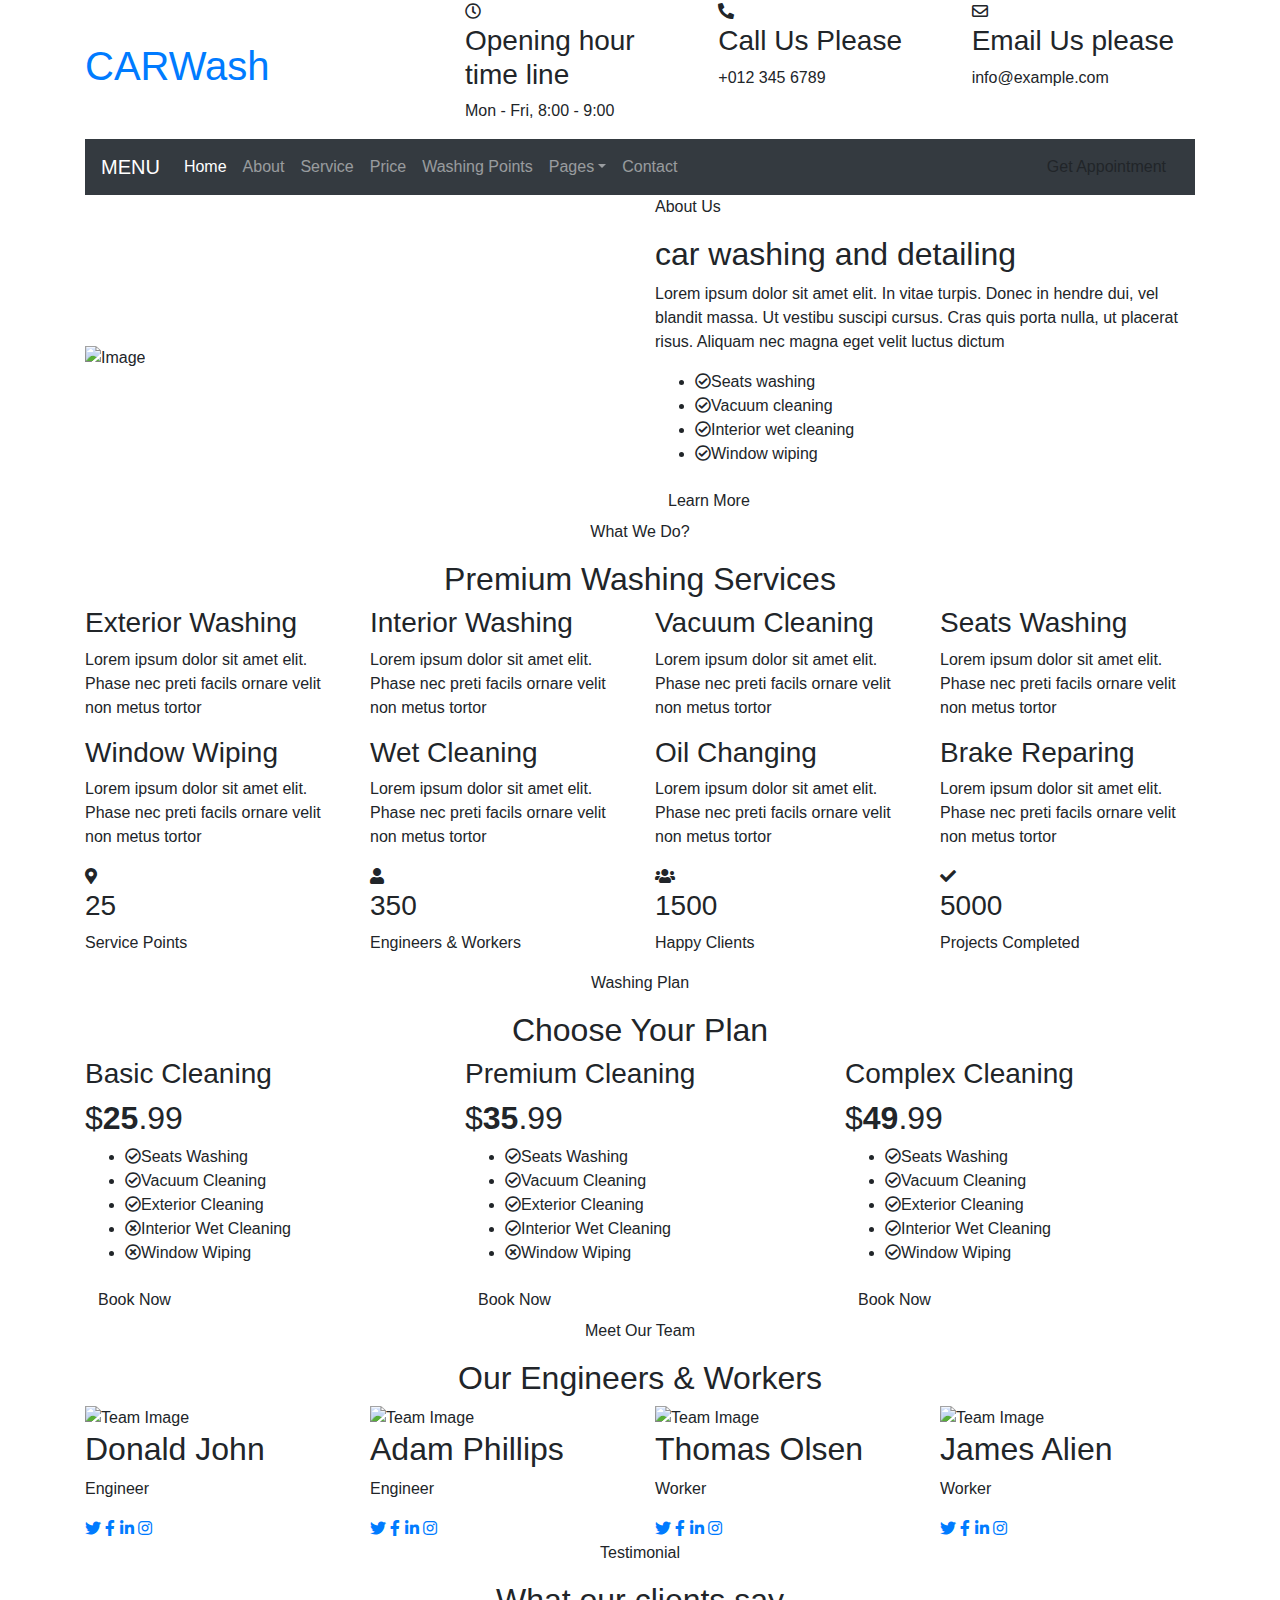
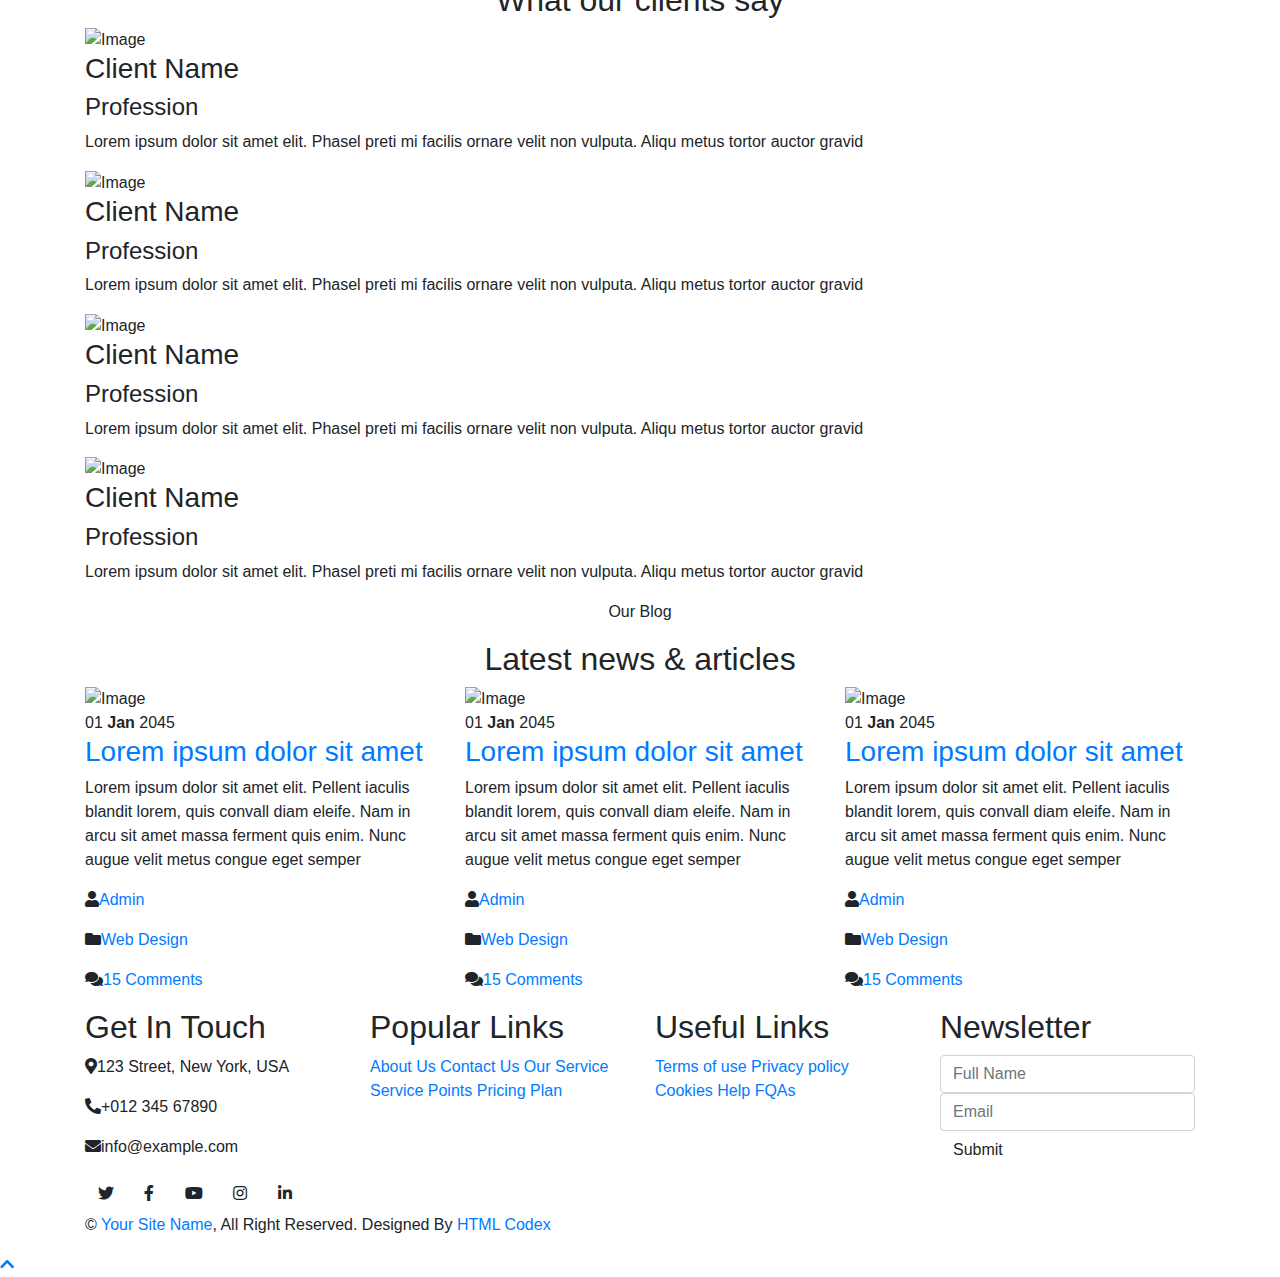
==== index.html @ c62ef1d0 "Ajout du fichier index.html" ====
<!DOCTYPE html>
<html lang="en">
    <head>
        <meta charset="utf-8">
        <title>Homepage-Olivier</title>
        <meta content="width=device-width, initial-scale=1.0" name="viewport">
        <meta content="Free Website Template" name="keywords">
        <meta content="Free Website Template" name="description">

        <!-- Favicon -->
        <link href="img/favicon.ico" rel="icon">

        <!-- Google Font -->
        <link href="https://fonts.googleapis.com/css2?family=Barlow:wght@400;500;600;700;800;900&display=swap" rel="stylesheet"> 
        
        <!-- CSS Libraries -->
        <link href="https://stackpath.bootstrapcdn.com/bootstrap/4.4.1/css/bootstrap.min.css" rel="stylesheet">
        <link href="https://cdnjs.cloudflare.com/ajax/libs/font-awesome/5.10.0/css/all.min.css" rel="stylesheet">
        <link href="lib/flaticon/font/flaticon.css" rel="stylesheet">
        <link href="lib/animate/animate.min.css" rel="stylesheet">
        <link href="lib/owlcarousel/assets/owl.carousel.min.css" rel="stylesheet">

        <!-- Template Stylesheet -->
        <link href="style.css" rel="stylesheet">
    </head>

    <body>
        <!-- Top Bar Start -->
        <div class="top-bar">
            <div class="container">
                <div class="row align-items-center">
                    <div class="col-lg-4 col-md-12">
                        <div class="logo">
                            <a href="index.html">
                                <h1>CAR<span>Wash</span></h1>
                                <!-- <img src="img/logo.jpg" alt="Logo"> -->
                            </a>
                        </div>
                    </div>
                    <div class="col-lg-8 col-md-7 d-none d-lg-block">
                        <div class="row">
                            <div class="col-4">
                                <div class="top-bar-item">
                                    <div class="top-bar-icon">
                                        <i class="far fa-clock"></i>
                                    </div>
                                    <div class="top-bar-text">
                                        <h3>Opening hour time line</h3>
                                        <p>Mon - Fri, 8:00 - 9:00</p>
                                    </div>
                                </div>
                            </div>
                            <div class="col-4">
                                <div class="top-bar-item">
                                    <div class="top-bar-icon">
                                        <i class="fa fa-phone-alt"></i>
                                    </div>
                                    <div class="top-bar-text">
                                        <h3>Call Us Please</h3>
                                        <p>+012 345 6789</p>
                                    </div>
                                </div>
                            </div>
                            <div class="col-4">
                                <div class="top-bar-item">
                                    <div class="top-bar-icon">
                                        <i class="far fa-envelope"></i>
                                    </div>
                                    <div class="top-bar-text">
                                        <h3>Email Us please</h3>
                                        <p>info@example.com</p>
                                    </div>
                                </div>
                            </div>
                        </div>
                    </div>
                </div>
            </div>
        </div>
        <!-- Top Bar End -->

        <!-- Nav Bar Start -->
        <div class="nav-bar">
            <div class="container">
                <nav class="navbar navbar-expand-lg bg-dark navbar-dark">
                    <a href="#" class="navbar-brand">MENU</a>
                    <button type="button" class="navbar-toggler" data-toggle="collapse" data-target="#navbarCollapse">
                        <span class="navbar-toggler-icon"></span>
                    </button>

                    <div class="collapse navbar-collapse justify-content-between" id="navbarCollapse">
                        <div class="navbar-nav mr-auto">
                            <a href="index.html" class="nav-item nav-link active">Home</a>
                            <a href="mes_exercices/exercice_flexbox.html" class="nav-item nav-link">About</a>
                            <a href="mes_exercices/media_queries.html" class="nav-item nav-link">Service</a>
                            <a href="price.html" class="nav-item nav-link">Price</a>
                            <a href="mes_exercices/selecteur_css.html" class="nav-item nav-link">Washing Points</a>
                            <div class="nav-item dropdown">
                                <a href="#" class="nav-link dropdown-toggle" data-toggle="dropdown">Pages</a>
                                <div class="dropdown-menu">
                                    <a href="blog.html" class="dropdown-item">Blog Grid</a>
                                    <a href="single.html" class="dropdown-item">Detail Page</a>
                                    <a href="team.html" class="dropdown-item">Team Member</a>
                                    <a href="booking.html" class="dropdown-item">Schedule Booking</a>
                                </div>
                            </div>
                            <a href="contact.html" class="nav-item nav-link">Contact</a>
                        </div>
                        <div class="ml-auto">
                            <a class="btn btn-custom" href="#">Get Appointment</a>
                        </div>
                    </div>
                </nav>
            </div>
        </div>
        <!-- Nav Bar End -->


        <!-- Carousel Start -->
        <div class="carousel">
            <div class="container-fluid">
                <div class="owl-carousel">
                    <div class="carousel-item">
                        <div class="carousel-img">
                            <img src="img/carousel-1.jpg" alt="Image">
                        </div>
                        <div class="carousel-text">
                            <h3>Washing & Detailing</h3>
                            <h1>Keep your Car Newer</h1>
                            <p>
                                Lorem ipsum dolor sit amet elit. Phasellus ut mollis mauris. Vivamus egestas eleifend dui ac
                            </p>
                            <a class="btn btn-custom" href="">Explore More</a>
                        </div>
                    </div>
                    <div class="carousel-item">
                        <div class="carousel-img">
                            <img src="img/carousel-2.jpg" alt="Image">
                        </div>
                        <div class="carousel-text">
                            <h3>Washing & Detailing</h3>
                            <h1>Quality service for you</h1>
                            <p>
                                Morbi sagittis turpis id suscipit feugiat. Suspendisse eu augue urna. Morbi sagittis orci sodales
                            </p>
                            <a class="btn btn-custom" href="">Explore More</a>
                        </div>
                    </div>
                    <div class="carousel-item">
                        <div class="carousel-img">
                            <img src="img/carousel-3.jpg" alt="Image">
                        </div>
                        <div class="carousel-text">
                            <h3>Washing & Detailing</h3>
                            <h1>Exterior & Interior Washing</h1>
                            <p>
                                Sed ultrices, est eget feugiat accumsan, dui nibh egestas tortor, ut rhoncus nibh ligula euismod quam
                            </p>
                            <a class="btn btn-custom" href="">Explore More</a>
                        </div>
                    </div>
                </div>
            </div>
        </div>
        <!-- Carousel End -->
        

        <!-- About Start -->
        <div class="about">
            <div class="container">
                <div class="row align-items-center">
                    <div class="col-lg-6">
                        <div class="about-img">
                            <img src="img/about.jpg" alt="Image">
                        </div>
                    </div>
                    <div class="col-lg-6">
                        <div class="section-header text-left">
                            <p>About Us</p>
                            <h2>car washing and detailing</h2>
                        </div>
                        <div class="about-content">
                            <p>
                                Lorem ipsum dolor sit amet elit. In vitae turpis. Donec in hendre dui, vel blandit massa. Ut vestibu suscipi cursus. Cras quis porta nulla, ut placerat risus. Aliquam nec magna eget velit luctus dictum
                            </p>
                            <ul>
                                <li><i class="far fa-check-circle"></i>Seats washing</li>
                                <li><i class="far fa-check-circle"></i>Vacuum cleaning</li>
                                <li><i class="far fa-check-circle"></i>Interior wet cleaning</li>
                                <li><i class="far fa-check-circle"></i>Window wiping</li>
                            </ul>
                            <a class="btn btn-custom" href="">Learn More</a>
                        </div>
                    </div>
                </div>
            </div>
        </div>
        <!-- About End -->


        <!-- Service Start -->
        <div class="service">
            <div class="container">
                <div class="section-header text-center">
                    <p>What We Do?</p>
                    <h2>Premium Washing Services</h2>
                </div>
                <div class="row">
                    <div class="col-lg-3 col-md-6">
                        <div class="service-item">
                            <i class="flaticon-car-wash-1"></i>
                            <h3>Exterior Washing</h3>
                            <p>Lorem ipsum dolor sit amet elit. Phase nec preti facils ornare velit non metus tortor</p>
                        </div>
                    </div>
                    <div class="col-lg-3 col-md-6">
                        <div class="service-item">
                            <i class="flaticon-car-wash"></i>
                            <h3>Interior Washing</h3>
                            <p>Lorem ipsum dolor sit amet elit. Phase nec preti facils ornare velit non metus tortor</p>
                        </div>
                    </div>
                    <div class="col-lg-3 col-md-6">
                        <div class="service-item">
                            <i class="flaticon-vacuum-cleaner"></i>
                            <h3>Vacuum Cleaning</h3>
                            <p>Lorem ipsum dolor sit amet elit. Phase nec preti facils ornare velit non metus tortor</p>
                        </div>
                    </div>
                    <div class="col-lg-3 col-md-6">
                        <div class="service-item">
                            <i class="flaticon-seat"></i>
                            <h3>Seats Washing</h3>
                            <p>Lorem ipsum dolor sit amet elit. Phase nec preti facils ornare velit non metus tortor</p>
                        </div>
                    </div>
                    <div class="col-lg-3 col-md-6">
                        <div class="service-item">
                            <i class="flaticon-car-service"></i>
                            <h3>Window Wiping</h3>
                            <p>Lorem ipsum dolor sit amet elit. Phase nec preti facils ornare velit non metus tortor</p>
                        </div>
                    </div>
                    <div class="col-lg-3 col-md-6">
                        <div class="service-item">
                            <i class="flaticon-car-service-2"></i>
                            <h3>Wet Cleaning</h3>
                            <p>Lorem ipsum dolor sit amet elit. Phase nec preti facils ornare velit non metus tortor</p>
                        </div>
                    </div>
                    <div class="col-lg-3 col-md-6">
                        <div class="service-item">
                            <i class="flaticon-car-wash"></i>
                            <h3>Oil Changing</h3>
                            <p>Lorem ipsum dolor sit amet elit. Phase nec preti facils ornare velit non metus tortor</p>
                        </div>
                    </div>
                    <div class="col-lg-3 col-md-6">
                        <div class="service-item">
                            <i class="flaticon-brush-1"></i>
                            <h3>Brake Reparing</h3>
                            <p>Lorem ipsum dolor sit amet elit. Phase nec preti facils ornare velit non metus tortor</p>
                        </div>
                    </div>
                </div>
            </div>
        </div>
        <!-- Service End -->
        
        
        <!-- Facts Start -->
        <div class="facts" data-parallax="scroll" data-image-src="img/facts.jpg">
            <div class="container">
                <div class="row">
                    <div class="col-lg-3 col-md-6">
                        <div class="facts-item">
                            <i class="fa fa-map-marker-alt"></i>
                            <div class="facts-text">
                                <h3 data-toggle="counter-up">25</h3>
                                <p>Service Points</p>
                            </div>
                        </div>
                    </div>
                    <div class="col-lg-3 col-md-6">
                        <div class="facts-item">
                            <i class="fa fa-user"></i>
                            <div class="facts-text">
                                <h3 data-toggle="counter-up">350</h3>
                                <p>Engineers & Workers</p>
                            </div>
                        </div>
                    </div>
                    <div class="col-lg-3 col-md-6">
                        <div class="facts-item">
                            <i class="fa fa-users"></i>
                            <div class="facts-text">
                                <h3 data-toggle="counter-up">1500</h3>
                                <p>Happy Clients</p>
                            </div>
                        </div>
                    </div>
                    <div class="col-lg-3 col-md-6">
                        <div class="facts-item">
                            <i class="fa fa-check"></i>
                            <div class="facts-text">
                                <h3 data-toggle="counter-up">5000</h3>
                                <p>Projects Completed</p>
                            </div>
                        </div>
                    </div>
                </div>
            </div>
        </div>
        <!-- Facts End -->
        
        
        <!-- Price Start -->
        <div class="price">
            <div class="container">
                <div class="section-header text-center">
                    <p>Washing Plan</p>
                    <h2>Choose Your Plan</h2>
                </div>
                <div class="row">
                    <div class="col-md-4">
                        <div class="price-item">
                            <div class="price-header">
                                <h3>Basic Cleaning</h3>
                                <h2><span>$</span><strong>25</strong><span>.99</span></h2>
                            </div>
                            <div class="price-body">
                                <ul>
                                    <li><i class="far fa-check-circle"></i>Seats Washing</li>
                                    <li><i class="far fa-check-circle"></i>Vacuum Cleaning</li>
                                    <li><i class="far fa-check-circle"></i>Exterior Cleaning</li>
                                    <li><i class="far fa-times-circle"></i>Interior Wet Cleaning</li>
                                    <li><i class="far fa-times-circle"></i>Window Wiping</li>
                                </ul>
                            </div>
                            <div class="price-footer">
                                <a class="btn btn-custom" href="">Book Now</a>
                            </div>
                        </div>
                    </div>
                    <div class="col-md-4">
                        <div class="price-item featured-item">
                            <div class="price-header">
                                <h3>Premium Cleaning</h3>
                                <h2><span>$</span><strong>35</strong><span>.99</span></h2>
                            </div>
                            <div class="price-body">
                                <ul>
                                    <li><i class="far fa-check-circle"></i>Seats Washing</li>
                                    <li><i class="far fa-check-circle"></i>Vacuum Cleaning</li>
                                    <li><i class="far fa-check-circle"></i>Exterior Cleaning</li>
                                    <li><i class="far fa-check-circle"></i>Interior Wet Cleaning</li>
                                    <li><i class="far fa-times-circle"></i>Window Wiping</li>
                                </ul>
                            </div>
                            <div class="price-footer">
                                <a class="btn btn-custom" href="">Book Now</a>
                            </div>
                        </div>
                    </div>
                    <div class="col-md-4">
                        <div class="price-item">
                            <div class="price-header">
                                <h3>Complex Cleaning</h3>
                                <h2><span>$</span><strong>49</strong><span>.99</span></h2>
                            </div>
                            <div class="price-body">
                                <ul>
                                    <li><i class="far fa-check-circle"></i>Seats Washing</li>
                                    <li><i class="far fa-check-circle"></i>Vacuum Cleaning</li>
                                    <li><i class="far fa-check-circle"></i>Exterior Cleaning</li>
                                    <li><i class="far fa-check-circle"></i>Interior Wet Cleaning</li>
                                    <li><i class="far fa-check-circle"></i>Window Wiping</li>
                                </ul>
                            </div>
                            <div class="price-footer">
                                <a class="btn btn-custom" href="">Book Now</a>
                            </div>
                        </div>
                    </div>
                </div>
            </div>
        </div>
        <!-- Price End -->
        
        
        <!-- Team Start -->
        <div class="team">
            <div class="container">
                <div class="section-header text-center">
                    <p>Meet Our Team</p>
                    <h2>Our Engineers & Workers</h2>
                </div>
                <div class="row">
                    <div class="col-lg-3 col-md-6">
                        <div class="team-item">
                            <div class="team-img">
                                <img src="img/team-1.jpg" alt="Team Image">
                            </div>
                            <div class="team-text">
                                <h2>Donald John</h2>
                                <p>Engineer</p>
                                <div class="team-social">
                                    <a href=""><i class="fab fa-twitter"></i></a>
                                    <a href=""><i class="fab fa-facebook-f"></i></a>
                                    <a href=""><i class="fab fa-linkedin-in"></i></a>
                                    <a href=""><i class="fab fa-instagram"></i></a>
                                </div>
                            </div>
                        </div>
                    </div>
                    <div class="col-lg-3 col-md-6">
                        <div class="team-item">
                            <div class="team-img">
                                <img src="img/team-2.jpg" alt="Team Image">
                            </div>
                            <div class="team-text">
                                <h2>Adam Phillips</h2>
                                <p>Engineer</p>
                                <div class="team-social">
                                    <a href=""><i class="fab fa-twitter"></i></a>
                                    <a href=""><i class="fab fa-facebook-f"></i></a>
                                    <a href=""><i class="fab fa-linkedin-in"></i></a>
                                    <a href=""><i class="fab fa-instagram"></i></a>
                                </div>
                            </div>
                        </div>
                    </div>
                    <div class="col-lg-3 col-md-6">
                        <div class="team-item">
                            <div class="team-img">
                                <img src="img/team-3.jpg" alt="Team Image">
                            </div>
                            <div class="team-text">
                                <h2>Thomas Olsen</h2>
                                <p>Worker</p>
                                <div class="team-social">
                                    <a href=""><i class="fab fa-twitter"></i></a>
                                    <a href=""><i class="fab fa-facebook-f"></i></a>
                                    <a href=""><i class="fab fa-linkedin-in"></i></a>
                                    <a href=""><i class="fab fa-instagram"></i></a>
                                </div>
                            </div>
                        </div>
                    </div>
                    <div class="col-lg-3 col-md-6">
                        <div class="team-item">
                            <div class="team-img">
                                <img src="img/team-4.jpg" alt="Team Image">
                            </div>
                            <div class="team-text">
                                <h2>James Alien</h2>
                                <p>Worker</p>
                                <div class="team-social">
                                    <a href=""><i class="fab fa-twitter"></i></a>
                                    <a href=""><i class="fab fa-facebook-f"></i></a>
                                    <a href=""><i class="fab fa-linkedin-in"></i></a>
                                    <a href=""><i class="fab fa-instagram"></i></a>
                                </div>
                            </div>
                        </div>
                    </div>
                </div>
            </div>
        </div>
        <!-- Team End -->
        
        
        <!-- Testimonial Start -->
        <div class="testimonial">
            <div class="container">
                <div class="section-header text-center">
                    <p>Testimonial</p>
                    <h2>What our clients say</h2>
                </div>
                <div class="owl-carousel testimonials-carousel">
                    <div class="testimonial-item">
                        <img src="img/testimonial-1.jpg" alt="Image">
                        <div class="testimonial-text">
                            <h3>Client Name</h3>
                            <h4>Profession</h4>
                            <p>
                                Lorem ipsum dolor sit amet elit. Phasel preti mi facilis ornare velit non vulputa. Aliqu metus tortor auctor gravid
                            </p>
                        </div>
                    </div>
                    <div class="testimonial-item">
                        <img src="img/testimonial-2.jpg" alt="Image">
                        <div class="testimonial-text">
                            <h3>Client Name</h3>
                            <h4>Profession</h4>
                            <p>
                                Lorem ipsum dolor sit amet elit. Phasel preti mi facilis ornare velit non vulputa. Aliqu metus tortor auctor gravid
                            </p>
                        </div>
                    </div>
                    <div class="testimonial-item">
                        <img src="img/testimonial-3.jpg" alt="Image">
                        <div class="testimonial-text">
                            <h3>Client Name</h3>
                            <h4>Profession</h4>
                            <p>
                                Lorem ipsum dolor sit amet elit. Phasel preti mi facilis ornare velit non vulputa. Aliqu metus tortor auctor gravid
                            </p>
                        </div>
                    </div>
                    <div class="testimonial-item">
                        <img src="img/testimonial-4.jpg" alt="Image">
                        <div class="testimonial-text">
                            <h3>Client Name</h3>
                            <h4>Profession</h4>
                            <p>
                                Lorem ipsum dolor sit amet elit. Phasel preti mi facilis ornare velit non vulputa. Aliqu metus tortor auctor gravid
                            </p>
                        </div>
                    </div>
                </div>
            </div>
        </div>
        <!-- Testimonial End -->


        <!-- Blog Start -->
        <div class="blog">
            <div class="container">
                <div class="section-header text-center">
                    <p>Our Blog</p>
                    <h2>Latest news & articles</h2>
                </div>
                <div class="row">
                    <div class="col-lg-4">
                        <div class="blog-item">
                            <div class="blog-img">
                                <img src="img/blog-1.jpg" alt="Image">
                                <div class="meta-date">
                                    <span>01</span>
                                    <strong>Jan</strong>
                                    <span>2045</span>
                                </div>
                            </div>
                            <div class="blog-text">
                                <h3><a href="#">Lorem ipsum dolor sit amet</a></h3>
                                <p>
                                    Lorem ipsum dolor sit amet elit. Pellent iaculis blandit lorem, quis convall diam eleife. Nam in arcu sit amet massa ferment quis enim. Nunc  augue velit metus congue eget semper
                                </p>
                            </div>
                            <div class="blog-meta">
                                <p><i class="fa fa-user"></i><a href="">Admin</a></p>
                                <p><i class="fa fa-folder"></i><a href="">Web Design</a></p>
                                <p><i class="fa fa-comments"></i><a href="">15 Comments</a></p>
                            </div>
                        </div>
                    </div>
                    <div class="col-lg-4">
                        <div class="blog-item">
                            <div class="blog-img">
                                <img src="img/blog-2.jpg" alt="Image">
                                <div class="meta-date">
                                    <span>01</span>
                                    <strong>Jan</strong>
                                    <span>2045</span>
                                </div>
                            </div>
                            <div class="blog-text">
                                <h3><a href="#">Lorem ipsum dolor sit amet</a></h3>
                                <p>
                                    Lorem ipsum dolor sit amet elit. Pellent iaculis blandit lorem, quis convall diam eleife. Nam in arcu sit amet massa ferment quis enim. Nunc  augue velit metus congue eget semper
                                </p>
                            </div>
                            <div class="blog-meta">
                                <p><i class="fa fa-user"></i><a href="">Admin</a></p>
                                <p><i class="fa fa-folder"></i><a href="">Web Design</a></p>
                                <p><i class="fa fa-comments"></i><a href="">15 Comments</a></p>
                            </div>
                        </div>
                    </div>
                    <div class="col-lg-4">
                        <div class="blog-item">
                            <div class="blog-img">
                                <img src="img/blog-3.jpg" alt="Image">
                                <div class="meta-date">
                                    <span>01</span>
                                    <strong>Jan</strong>
                                    <span>2045</span>
                                </div>
                            </div>
                            <div class="blog-text">
                                <h3><a href="#">Lorem ipsum dolor sit amet</a></h3>
                                <p>
                                    Lorem ipsum dolor sit amet elit. Pellent iaculis blandit lorem, quis convall diam eleife. Nam in arcu sit amet massa ferment quis enim. Nunc  augue velit metus congue eget semper
                                </p>
                            </div>
                            <div class="blog-meta">
                                <p><i class="fa fa-user"></i><a href="">Admin</a></p>
                                <p><i class="fa fa-folder"></i><a href="">Web Design</a></p>
                                <p><i class="fa fa-comments"></i><a href="">15 Comments</a></p>
                            </div>
                        </div>
                    </div>
                </div>
            </div>
        </div>
        <!-- Blog End -->


        <!-- Footer Start -->
        <div class="footer">
            <div class="container">
                <div class="row">
                    <div class="col-lg-3 col-md-6">
                        <div class="footer-contact">
                            <h2>Get In Touch</h2>
                            <p><i class="fa fa-map-marker-alt"></i>123 Street, New York, USA</p>
                            <p><i class="fa fa-phone-alt"></i>+012 345 67890</p>
                            <p><i class="fa fa-envelope"></i>info@example.com</p>
                            <div class="footer-social">
                                <a class="btn" href=""><i class="fab fa-twitter"></i></a>
                                <a class="btn" href=""><i class="fab fa-facebook-f"></i></a>
                                <a class="btn" href=""><i class="fab fa-youtube"></i></a>
                                <a class="btn" href=""><i class="fab fa-instagram"></i></a>
                                <a class="btn" href=""><i class="fab fa-linkedin-in"></i></a>
                            </div>
                        </div>
                    </div>
                    <div class="col-lg-3 col-md-6">
                        <div class="footer-link">
                            <h2>Popular Links</h2>
                            <a href="">About Us</a>
                            <a href="">Contact Us</a>
                            <a href="">Our Service</a>
                            <a href="">Service Points</a>
                            <a href="">Pricing Plan</a>
                        </div>
                    </div>
                    <div class="col-lg-3 col-md-6">
                        <div class="footer-link">
                            <h2>Useful Links</h2>
                            <a href="">Terms of use</a>
                            <a href="">Privacy policy</a>
                            <a href="">Cookies</a>
                            <a href="">Help</a>
                            <a href="">FQAs</a>
                        </div>
                    </div>
                    <div class="col-lg-3 col-md-6">
                        <div class="footer-newsletter">
                            <h2>Newsletter</h2>
                            <form>
                                <input class="form-control" placeholder="Full Name">
                                <input class="form-control" placeholder="Email">
                                <button class="btn btn-custom">Submit</button>
                            </form>
                        </div>
                    </div>
                </div>
            </div>
            <div class="container copyright">
                <p>&copy; <a href="#">Your Site Name</a>, All Right Reserved. Designed By <a href="https://htmlcodex.com">HTML Codex</a></p>
            </div>
        </div>
        <!-- Footer End -->
        
        <!-- Back to top button -->
        <a href="#" class="back-to-top"><i class="fa fa-chevron-up"></i></a>
        
        <!-- Pre Loader -->
        <div id="loader" class="show">
            <div class="loader"></div>
        </div>

        <!-- JavaScript Libraries -->
        <script src="https://code.jquery.com/jquery-3.4.1.min.js"></script>
        <script src="https://stackpath.bootstrapcdn.com/bootstrap/4.4.1/js/bootstrap.bundle.min.js"></script>
        <script src="lib/easing/easing.min.js"></script>
        <script src="lib/owlcarousel/owl.carousel.min.js"></script>
        <script src="lib/waypoints/waypoints.min.js"></script>
        <script src="lib/counterup/counterup.min.js"></script>
        
        <!-- Contact Javascript File -->
        <script src="mail/jqBootstrapValidation.min.js"></script>
        <script src="mail/contact.js"></script>

        <!-- Template Javascript -->
        <script src="js/main.js"></script>
    </body>
</html>
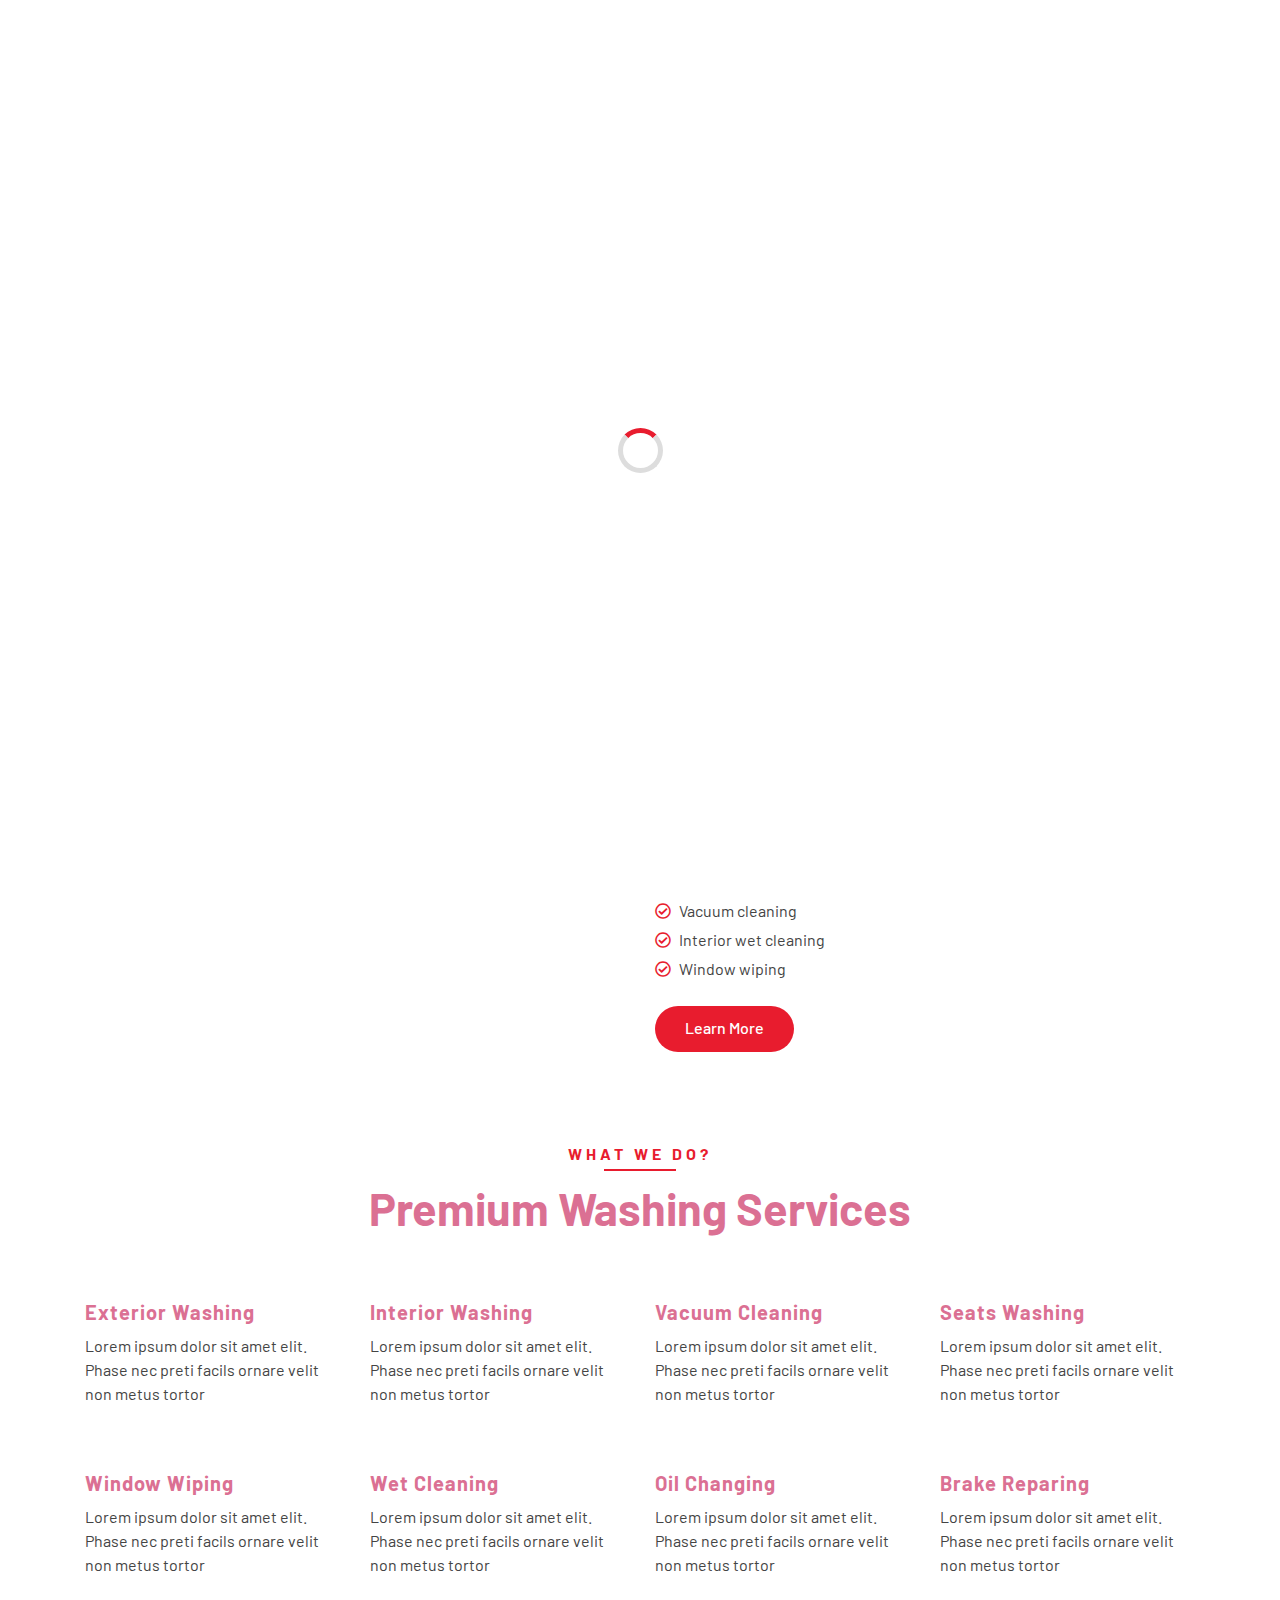
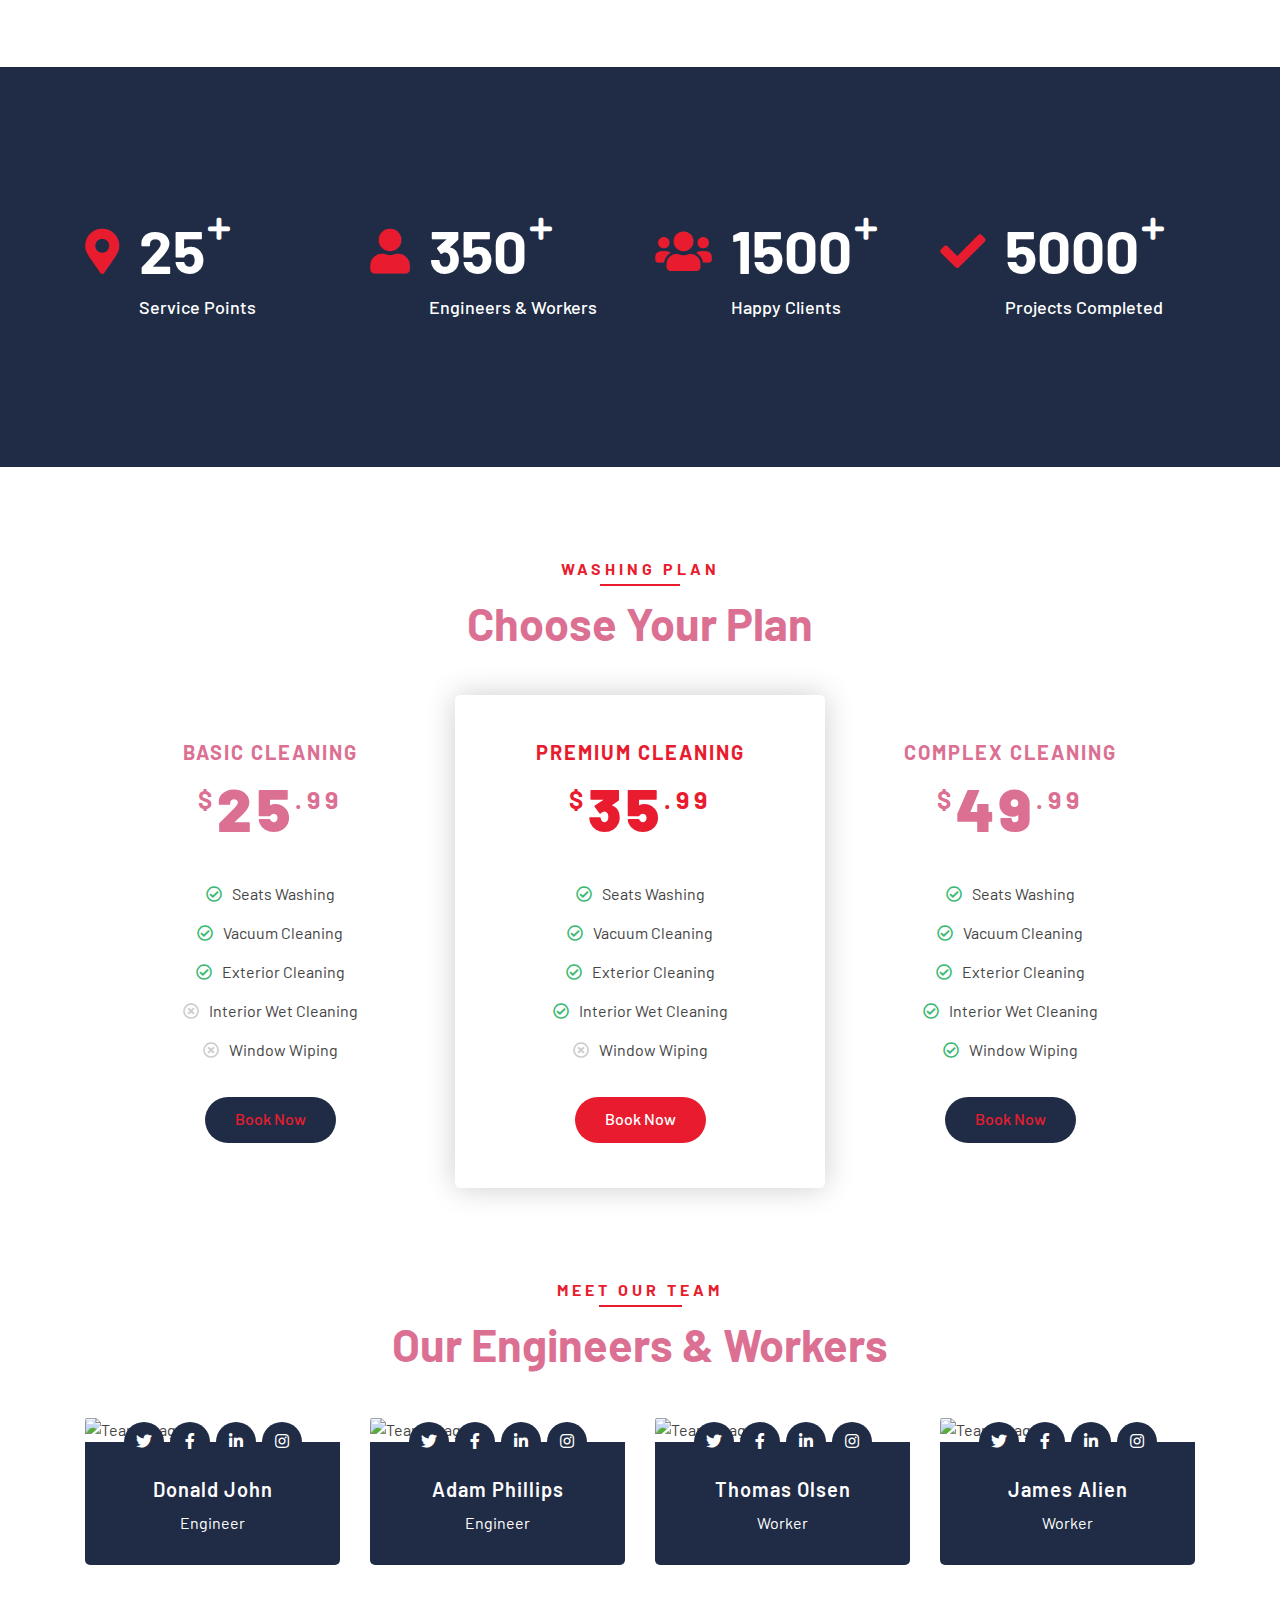
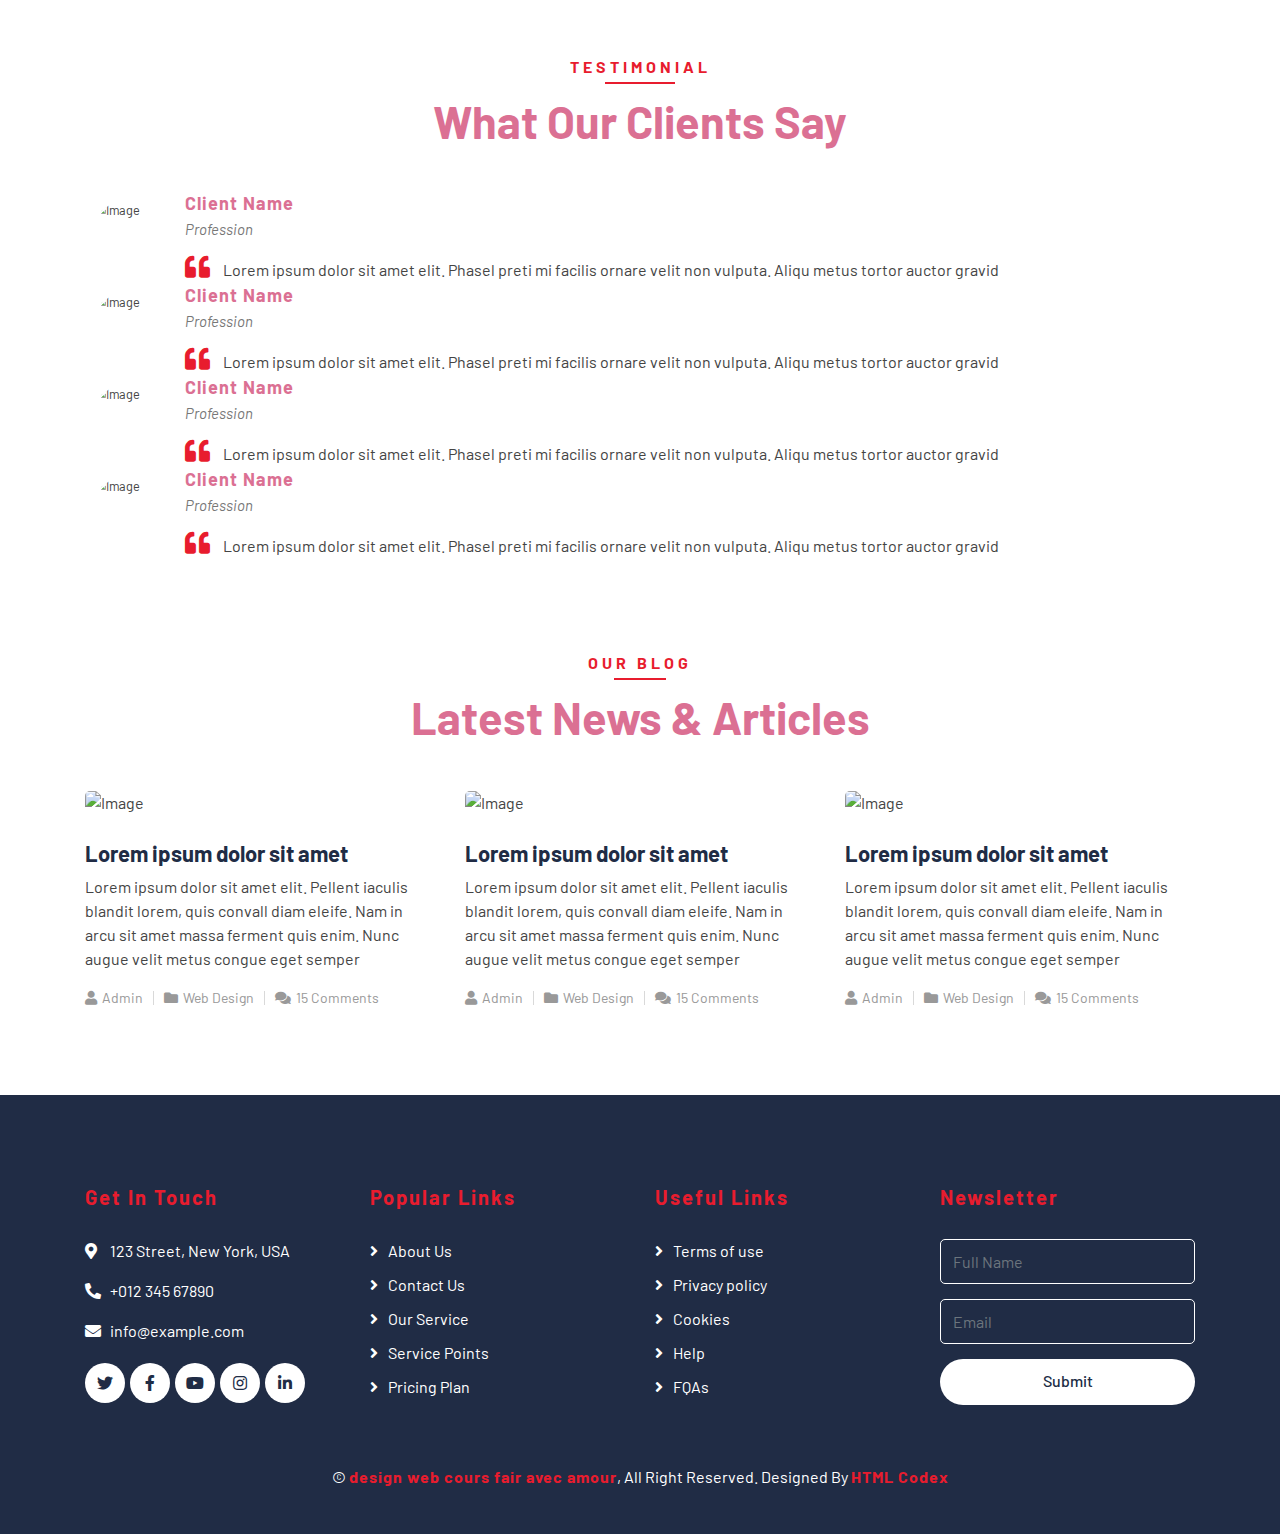
==== commit a99b05b8: "modification section bas de page" ====
--- a/index.html
+++ b/index.html
@@ -659,7 +659,7 @@
                 </div>
             </div>
             <div class="container copyright">
-                <p>&copy; <a href="#">Your Site Name</a>, All Right Reserved. Designed By <a href="https://htmlcodex.com">HTML Codex</a></p>
+                <p>&copy; <a href="#">design web cours fair avec amour</a>, All Right Reserved. Designed By <a href="https://htmlcodex.com">HTML Codex</a></p>
             </div>
         </div>
         <!-- Footer End -->
--- a/style.css
+++ b/style.css
@@ -0,0 +1,2056 @@
+/*******************************/
+/********* General CSS *********/
+/*******************************/
+body {
+    color: #444444;
+    font-weight: 400;
+    background: #ffffff;
+    font-family: 'Barlow', sans-serif;
+}
+
+h1,
+h2, 
+h3, 
+h4,
+h5, 
+h6 {
+    color: palevioletred;
+}
+
+a {
+    color: #202C45;
+    transition: .3s;
+}
+
+a:hover,
+a:active,
+a:focus {
+    color: #E81C2E;
+    outline: none;
+    text-decoration: none;
+}
+
+.btn.btn-custom {
+    padding: 10px 30px 12px 30px;
+    text-align: center; 
+    font-size: 16px;
+    font-weight: 500;
+    color: #ffffff;
+    background: #E81C2E;
+    border: none;
+    border-radius: 60px;
+    box-shadow: inset 0 0 0 0 #202C45;
+    transition: ease-out 0.5s;
+    -webkit-transition: ease-out 0.5s;
+    -moz-transition: ease-out 0.5s;
+}
+
+.btn.btn-custom:hover {
+    color: #E81C2E;
+    background: #202C45;
+    box-shadow: inset 200px 0 0 0 #202C45;
+}
+
+.btn:focus,
+.form-control:focus {
+    box-shadow: none;
+}
+
+.container-fluid {
+    max-width: 1366px;
+}
+
+[class^="flaticon-"]:before, [class*=" flaticon-"]:before,
+[class^="flaticon-"]:after, [class*=" flaticon-"]:after {   
+    font-size: inherit;
+    margin-left: 0;
+}
+
+
+/**********************************/
+/****** Loader & Back to Top ******/
+/**********************************/
+#loader {
+    position: fixed;
+    top: 0;
+    right: 0;
+    bottom: 0;
+    left: 0;
+    display: flex;
+    align-items: center;
+    justify-content: center;
+    background: #ffffff;
+    opacity: 0;
+    visibility: hidden;
+    -webkit-transition: opacity .3s ease-out, visibility 0s linear .3s;
+    -o-transition: opacity .3s ease-out, visibility 0s linear .3s;
+    transition: opacity .3s ease-out, visibility 0s linear .3s;
+    z-index: 999;
+}
+
+#loader.show {
+    -webkit-transition: opacity .6s ease-out, visibility 0s linear 0s;
+    -o-transition: opacity .6s ease-out, visibility 0s linear 0s;
+    transition: opacity .6s ease-out, visibility 0s linear 0s;
+    visibility: visible;
+    opacity: 1;
+}
+
+#loader .loader {
+    position: relative;
+    width: 45px;
+    height: 45px;
+    border: 5px solid #dddddd;
+    border-top: 5px solid #E81C2E;
+    border-radius: 50%;
+    -webkit-animation: spin 2s linear infinite;
+    animation: spin 2s linear infinite;
+}
+
+@-webkit-keyframes spin {
+    0% { -webkit-transform: rotate(0deg); }
+    100% { -webkit-transform: rotate(360deg); }
+}
+
+@keyframes spin {
+    0% { transform: rotate(0deg); }
+    100% { transform: rotate(360deg); }
+}
+
+.back-to-top {
+    position: fixed;
+    display: none;
+    width: 44px;
+    height: 44px;
+    text-align: center;
+    line-height: 1;
+    font-size: 22px;
+    right: 15px;
+    bottom: 15px;
+    transition: .5s;
+    background: #E81C2E;
+    border-radius: 44px;
+    z-index: 9;
+}
+
+.back-to-top i {
+    color: #ffffff;
+    padding-top: 10px;
+}
+
+.back-to-top:hover {
+    background: #202C45;
+}
+
+
+/**********************************/
+/********** Top Bar CSS ***********/
+/**********************************/
+.top-bar {
+    position: relative;
+    height: 75px;
+    display: flex;
+    align-items: center;
+    background: #ffffff;
+}
+
+.top-bar .logo {
+    text-align: left;
+    overflow: hidden;
+}
+
+.top-bar .logo h1 {
+    margin: -4px 0 0 0;
+    color: #E81C2E;
+    font-size: 50px;
+    line-height: 50px;
+    font-weight: 800;
+    letter-spacing: 1px;
+    font-style: italic;
+}
+
+.top-bar .logo h1 span {
+    color: #202C45;
+}
+
+.top-bar .logo img {
+    max-width: 100%;
+    max-height: 60px;
+}
+
+.top-bar .top-bar-item {
+    display: flex;
+    align-items: center;
+    justify-content: flex-end;
+}
+
+.top-bar .top-bar-icon {
+    width: 40px;
+    height: 40px;
+    display: flex;
+    align-items: center;
+    justify-content: center;
+    background: #202C45;
+    border-radius: 40px;
+}
+
+.top-bar .top-bar-icon i {
+    margin: 0;
+    color: #ffffff;
+    font-size: 16px;
+}
+
+.top-bar .top-bar-text {
+    padding-left: 15px;
+}
+
+.top-bar .top-bar-text h3 {
+    margin: 0 0 5px 0;
+    font-size: 18px;
+    font-weight: 600;
+}
+
+.top-bar .top-bar-text p {
+    margin: 0;
+    font-size: 14px;
+    font-weight: 400;
+}
+
+@media (max-width: 991.98px) {
+    .top-bar .logo {
+        text-align: center;
+    }
+}
+
+
+/**********************************/
+/*********** Nav Bar CSS **********/
+/**********************************/
+.nav-bar {
+    position: relative;
+    background: #202C45;
+}
+
+.nav-bar.nav-sticky {
+    position: fixed;
+    width: 100%;
+    top: 0;
+    left: 0;
+    box-shadow: 0 2px 5px rgba(0, 0, 0, .3);
+    z-index: 999;
+}
+
+.nav-bar .navbar {
+    padding: 20px 0;
+    background: #202C45 !important;
+    transition: .3s;
+}
+
+.nav-bar.nav-sticky .navbar {
+    padding: 5px 0;
+}
+
+.navbar-dark .navbar-nav .nav-link,
+.navbar-dark .navbar-nav .nav-link:focus,
+.navbar-dark .navbar-nav .nav-link:hover,
+.navbar-dark .navbar-nav .nav-link.active {
+    color: #ffffff;
+    padding: 15px;
+    font-weight: 500;
+    letter-spacing: 1px;
+}
+
+.navbar-dark .navbar-nav .nav-link:hover,
+.navbar-dark .navbar-nav .nav-link.active {
+    color: #E81C2E;
+}
+
+.nav-bar .dropdown-menu {
+    margin-top: 0;
+    border: 0;
+    border-radius: 0;
+    background: #f8f9fa;
+}
+
+.nav-bar .btn.btn-custom {
+    color: #202C45;
+    background: #ffffff;
+    box-shadow: inset 0 0 0 0 #E81C2E;
+}
+
+.nav-bar .btn:hover {
+    color: #ffffff;
+    background: #E81C2E;
+    box-shadow: inset 200px 0 0 0 #E81C2E;
+}
+
+@media (min-width: 992px) {
+    .nav-bar .navbar-brand {
+        display: none;
+    }
+}
+
+@media (max-width: 991.98px) {
+    .navbar-dark .navbar-nav .nav-link,
+    .navbar-dark .navbar-nav .nav-link:focus,
+    .navbar-dark .navbar-nav .nav-link:hover,
+    .navbar-dark .navbar-nav .nav-link.active {
+        padding: 5px 0;
+    }
+    
+    .nav-bar .dropdown-menu {
+        box-shadow: none;
+    }
+    
+    .nav-bar .btn {
+        display: none;
+    }
+}
+
+
+/*******************************/
+/********** Hero CSS ***********/
+/*******************************/
+.carousel {
+    position: relative;
+    width: 100%;
+    min-height: 400px;
+    background: #ffffff;
+    margin-bottom: 45px;
+}
+
+.carousel .container-fluid {
+    padding: 0;
+}
+
+.carousel .carousel-item {
+    position: relative;
+    width: 100%;
+    min-height: 400px;
+    display: flex;
+    align-items: center;
+    justify-content: center;
+    flex-direction: column;
+}
+
+.carousel .carousel-img {
+    position: relative;
+    width: 100%;
+    height: 100%;
+    min-height: 400px;
+    text-align: right;
+    overflow: hidden;
+}
+
+.carousel .carousel-img::after {
+    position: absolute;
+    content: "";
+    top: 0;
+    right: 0;
+    bottom: 0;
+    left: 0;
+    background: rgba(0, 0, 0, .5);
+    z-index: 1;
+}
+
+.carousel .carousel-img img {
+    width: 100%;
+    height: 100%;
+    object-fit: cover;
+}
+
+.carousel .carousel-text {
+    position: absolute;
+    max-width: 992px;
+    padding: 0 15px;
+    text-align: center;
+    display: flex;
+    align-items: center;
+    justify-content: center;
+    flex-direction: column;
+    z-index: 2;
+}
+
+.carousel .carousel-text h3 {
+    color: #E81C2E;
+    font-size: 20px;
+    font-weight: 700;
+    letter-spacing: 4px;
+    text-transform: uppercase;
+    margin-bottom: 0px;
+}
+
+.carousel .carousel-text h1 {
+    color: #ffffff;
+    font-size: 90px;
+    font-weight: 700;
+    margin-bottom: 20px;
+    text-transform: capitalize;
+}
+
+.carousel .carousel-text p {
+    max-width: 500px;
+    color: #ffffff;
+    font-size: 18px;
+    margin-bottom: 40px;
+}
+
+.carousel .btn.btn-custom {
+    padding: 20px 45px 22px 45px;
+    color: #ffffff;
+}
+
+.carousel .btn.btn-custom:hover {
+    color: #E81C2E;
+}
+
+.carousel .owl-nav {
+    position: absolute;
+    width: 100%;
+    height: 50px;
+    top: calc(50% - 25px);
+    left: 0;
+    display: flex;
+    justify-content: space-between;
+    z-index: 9;
+}
+
+.carousel .owl-nav .owl-prev,
+.carousel .owl-nav .owl-next {
+    width: 50px;
+    height: 50px;
+    display: flex;
+    align-items: center;
+    justify-content: center;
+    color: #ffffff;
+    border-radius: 50px;
+    background: rgba(256, 256, 256, .2);
+    font-size: 22px;
+    transition: .5s;
+}
+
+.carousel .owl-nav .owl-prev {
+    margin-left: 30px;
+}
+
+.carousel .owl-nav .owl-next {
+    margin-right: 30px;
+}
+
+.carousel .owl-nav .owl-prev:hover,
+.carousel .owl-nav .owl-next:hover {
+    color: #ffffff;
+    background: #E81C2E;
+}
+
+.carousel .animated {
+    -webkit-animation-duration: 1s;
+    animation-duration: 1s;
+}
+
+@media (max-width: 991.98px) {
+    .carousel .carousel-text h3 {
+        margin-bottom: 5px;
+    }
+    
+    .carousel .carousel-text h1 {
+        font-size: 60px;
+    }
+    
+    .carousel .carousel-text p {
+        font-size: 16px;
+    }
+    
+    .carousel .carousel-text .btn {
+        padding: 12px 30px;
+        font-size: 15px;
+        letter-spacing: 0;
+    }
+}
+
+@media (max-width: 767.98px) {
+    .carousel .carousel-text h3 {
+        font-size: 18px;
+        letter-spacing: 2px;
+        margin-bottom: 15px;
+    }
+    
+    .carousel .carousel-text h1 {
+        font-size: 45px;
+    }
+    
+    .carousel .carousel-text .btn {
+        padding: 10px 25px;
+        font-size: 15px;
+        letter-spacing: 0;
+    }
+}
+
+@media (max-width: 575.98px) {
+    .carousel .carousel-text h3 {
+        font-size: 14px;
+        letter-spacing: 1px;
+        margin-bottom: 10px;
+    }
+    
+    .carousel .carousel-text h1 {
+        font-size: 30px;
+        margin-bottom: 15px;
+    }
+    
+    .carousel .carousel-text p {
+        margin-bottom: 25px;
+    }
+    
+    .carousel .carousel-text .btn {
+        padding: 8px 20px;
+        font-size: 14px;
+        letter-spacing: 0;
+    }
+}
+
+
+/*******************************/
+/******* Page Header CSS *******/
+/*******************************/
+.page-header {
+    position: relative;
+    margin-bottom: 45px;
+    padding: 90px 0;
+    text-align: center;
+    background: #202C45;
+    border-top: 1px dotted #ffffff;
+}
+
+.page-header h2 {
+    position: relative;
+    color: #ffffff;
+    font-size: 60px;
+    font-weight: 700;
+    margin-bottom: 20px;
+    padding-bottom: 5px;
+}
+
+.page-header h2::after {
+    position: absolute;
+    content: "";
+    width: 100px;
+    height: 2px;
+    left: calc(50% - 50px);
+    bottom: 0;
+    background: #ffffff;
+}
+
+.page-header a {
+    position: relative;
+    padding: 0 12px;
+    font-size: 22px;
+    color: #ffffff;
+}
+
+.page-header a:hover {
+    color: #E81C2E;
+}
+
+.page-header a::after {
+    position: absolute;
+    content: "/";
+    width: 8px;
+    height: 8px;
+    top: -2px;
+    right: -7px;
+    text-align: center;
+    color: #ffffff;
+}
+
+.page-header a:last-child::after {
+    display: none;
+}
+
+@media (max-width: 991.98px) {
+    .page-header {
+        padding: 60px 0;
+    }
+    
+    .page-header h2 {
+        font-size: 45px;
+    }
+    
+    .page-header a {
+        font-size: 20px;
+    }
+}
+
+@media (max-width: 767.98px) {
+    .page-header {
+        padding: 45px 0;
+    }
+    
+    .page-header h2 {
+        font-size: 35px;
+    }
+    
+    .page-header a {
+        font-size: 18px;
+    }
+}
+
+
+/*******************************/
+/******* Section Header ********/
+/*******************************/
+.section-header {
+    position: relative;
+    width: 100%;
+    max-width: 700px;
+    margin: 0 auto 45px auto;
+}
+
+.section-header p {
+    display: inline-block;
+    margin-bottom: 10px;
+    padding-bottom: 5px;
+    position: relative;
+    font-size: 16px;
+    font-weight: 700;
+    letter-spacing: 4px;
+    text-transform: uppercase;
+    color: #E81C2E;
+}
+
+.section-header p::after {
+    position: absolute;
+    content: "";
+    width: 50%;
+    height: 2px;
+    left: 25%;
+    bottom: 0;
+    background: #E81C2E;
+}
+
+.section-header.text-left p::after {
+    left: 0;
+}
+
+.section-header.text-right p::after {
+    left: 50%;
+}
+
+.section-header h2 {
+    margin: 0;
+    font-size: 45px;
+    font-weight: 700;
+    text-transform: capitalize;
+}
+
+@media (max-width: 991.98px) {
+    .section-header h2 {
+        font-size: 45px;
+    }
+}
+
+@media (max-width: 767.98px) {
+    .section-header h2 {
+        font-size: 40px;
+    }
+}
+
+@media (max-width: 575.98px) {
+    .section-header h2 {
+        font-size: 35px;
+    }
+}
+
+
+/*******************************/
+/********** About CSS **********/
+/*******************************/
+.about {
+    position: relative;
+    width: 100%;
+    padding: 45px 0 15px 0;
+}
+
+.about .section-header {
+    margin-bottom: 30px;
+    margin-left: 0;
+}
+
+.about .about-img img {
+    width: 100%;
+    border-radius: 5px;
+    margin-bottom: 30px;
+}
+
+.about .about-content {
+    margin-bottom: 30px;
+}
+
+.about .about-content ul {
+    margin: 0;
+    padding: 0;
+    list-style: none;
+    margin-bottom: 25px;
+}
+
+.about .about-content ul li {
+    margin-bottom: 5px;
+}
+
+.about .about-content ul li i {
+    margin-right: 8px;
+    color: #E81C2E;
+}
+
+
+/*******************************/
+/********* Service CSS *********/
+/*******************************/
+.service {
+    position: relative;
+    width: 100%;
+    padding: 45px 0 0 0;
+}
+
+.service .service-item {
+    position: relative;
+    width: 100%;
+    display: flex;
+    flex-direction: column;
+    margin-bottom: 45px;
+}
+
+.service .service-item i {
+    color: #202C45;
+    font-size: 75px;
+    line-height: 75px;
+    margin-bottom: 20px;
+}
+
+.service .service-item [class^="flaticon-"]::before {
+    margin: 0;
+    font-size: 60px;
+    line-height: 60px;
+    background-image: linear-gradient(#E81C2E, #202C45);
+    -webkit-background-clip: text;
+    -webkit-text-fill-color: transparent;
+    transition: .5s;
+}
+
+.service .service-item h3 {
+    margin-bottom: 10px;
+    font-size: 20px;
+    font-weight: 700;
+    letter-spacing: 1px;
+}
+
+.service .service-item p {
+    margin: 0;
+}
+
+
+/*******************************/
+/********** Facts CSS **********/
+/*******************************/
+.facts {
+    position: relative;
+    width: 100%;
+    min-height: 400px;
+    margin: 45px 0;
+    display: flex;
+    align-items: center;
+    background: #202C45;
+}
+
+.facts .facts-item {
+    display: flex;
+    flex-direction: row;
+    margin: 25px 0;
+}
+
+.facts .facts-item i {
+    margin-top: 15px;
+    font-size: 45px;
+    color: #E81C2E;
+}
+
+.facts .facts-text {
+    padding-left: 20px;
+}
+
+.facts .facts-text h3 {
+    position: relative;
+    display: inline-block;
+    color: #ffffff;
+    font-size: 60px;
+    font-weight: 700;
+}
+
+.facts .facts-text h3::after {
+    position: absolute;
+    content: "\f067";
+    top: 0px;
+    right: -25px;
+    color: #ffffff;
+    font-size: 25px;
+    font-family: "Font Awesome 5 Free";
+    font-weight: 900;
+}
+
+.facts .facts-text p {
+    color: #ffffff;
+    font-size: 18px;
+    font-weight: 500;
+    margin: 0;
+}
+
+
+/*******************************/
+/********* Pricing CSS *********/
+/*******************************/
+.price {
+    position: relative;
+    width: 100%;
+    padding: 45px 0 15px 0;
+}
+
+.price .row {
+    padding: 0 15px;
+}
+
+.price .col-md-4 {
+    padding: 0;
+}
+
+.price .price-item {
+    position: relative;
+    margin-bottom: 30px;
+    background: #ffffff;
+    border-radius: 5px;
+    text-align: center;
+}
+
+.price .featured-item {
+    box-shadow: 0 0 30px rgba(0, 0, 0, .2);
+    z-index: 1;
+}
+
+.price .price-header {
+    padding: 45px 0 30px 0;
+}
+
+.price .price-header h3 {
+    font-size: 20px;
+    font-weight: 700;
+    letter-spacing: 2px;
+    text-transform: uppercase;
+}
+
+.price .price-header h2 {
+    display: flex;
+    align-items: flex-start;
+    justify-content: center;
+    font-size: 60px;
+    font-weight: 700;
+    letter-spacing: 5px;
+}
+
+.price .price-header h2 span {
+    font-size: 25px;
+    line-height: 55px;
+}
+
+.price .price-item.featured-item h2,
+.price .price-item.featured-item h3 {
+    color: #E81C2E;
+}
+
+.price .price-body {
+    padding: 0 0 20px 0;
+}
+
+.price .price-body ul {
+    margin: 0;
+    padding: 0;
+    list-style: none;
+}
+
+.price .price-body ul li {
+    padding: 0 0 15px 0;
+}
+
+.price .price-body ul li i {
+    margin-right: 10px;
+}
+
+.price .price-body ul li i.fa-check-circle {
+    color: #39B972;
+}
+
+.price .price-body ul li i.fa-times-circle {
+    color: #cccccc;
+}
+
+.price .price-item .price-footer {
+    padding-bottom: 45px;
+}
+
+.price .price-item .price-footer .btn.btn-custom {
+    color: #E81C2E;
+    background: #202C45;
+    box-shadow: inset 0 0 0 0 #E81C2E;
+}
+
+.price .price-item .price-footer .btn.btn-custom:hover {
+    color: #ffffff;
+    background: #E81C2E;
+    box-shadow: inset 200px 0 0 0 #E81C2E;
+}
+
+.price .price-item.featured-item .price-footer .btn.btn-custom {
+    color: #ffffff;
+    background: #E81C2E;
+    box-shadow: inset 0 0 0 0 #202C45;
+}
+
+.price .price-item.featured-item .price-footer .btn.btn-custom:hover {
+    color: #E81C2E;
+    background: #202C45;
+    box-shadow: inset 200px 0 0 0 #202C45;
+}
+
+
+/*******************************/
+/******** Location CSS *********/
+/*******************************/
+.location {
+    position: relative;
+    width: 100%;
+    padding: 45px 0;
+}
+
+.location .location-item {
+    display: flex;
+    margin-bottom: 30px;
+}
+
+.location .location-item i {
+    padding-top: 3px;
+    font-size: 30px;
+    color: #E81C2E;
+}
+
+.location .location-text {
+    padding-left: 15px;
+}
+
+.location .location-text h3 {
+    font-size: 18px;
+    font-weight: 700;
+}
+
+.location .location-text p {
+    margin-bottom: 5px;
+}
+
+.location .location-text p strong {
+    margin-right: 5px;
+    font-weight: 600;
+}
+
+.location .location-form {
+    padding: 45px 30px;
+    background: #E81C2E;
+    border-radius: 5px;
+}
+
+.location .location-form h3 {
+    color: #ffffff;
+    font-size: 25px;
+    font-weight: 700;
+    margin-bottom: 25px;
+}
+
+.location .location-form .control-group {
+    margin-bottom: 15px;
+}
+
+.location .location-form .form-control {
+    height: 45px;
+    color: #ffffff;
+    padding: 0 15px;
+    border-radius: 5px;
+    border: 1px solid #ffffff;
+    background: transparent;
+}
+
+.location .location-form textarea.form-control {
+    height: 120px;
+    padding: 15px;
+}
+
+.location .location-form .form-control::placeholder {
+    color: #ffffff;
+    opacity: 1;
+}
+
+.location .location-form .form-control:-ms-input-placeholder,
+.location .location-form .form-control::-ms-input-placeholder {
+    color: #ffffff;
+}
+
+.location .location-form .btn.btn-custom {
+    width: 100%;
+    color: #E81C2E;
+    background: #ffffff;
+    box-shadow: inset 0 0 0 0 #202C45;
+}
+
+.location .location-form .btn.btn-custom:hover {
+    color: #ffffff;
+    background: #E81C2E;
+    box-shadow: inset 400px 0 0 0 #202C45;
+}
+
+@media(min-width: 576px) and (max-width: 991.89px) {
+    .location .location-form .btn.btn-custom:hover {
+        box-shadow: inset 650px 0 0 0 #202C45;
+    }
+}
+
+
+/*******************************/
+/*********** Team CSS **********/
+/*******************************/
+.team {
+    position: relative;
+    width: 100%;
+    padding: 45px 0 15px 0;
+}
+
+.team .team-item {
+    position: relative;
+    margin-bottom: 30px;
+}
+
+.team .team-img {
+    position: relative;
+    border-radius: 5px 5px 0 0;
+    overflow: hidden;
+}
+
+.team .team-img img {
+    width: 100%;
+    transition: .3s;
+}
+
+.team .team-item:hover img {
+    transform: scale(1.1);
+}
+
+.team .team-text {
+    position: relative;
+    width: 100%;
+    padding: 35px 30px 30px 30px;
+    text-align: center;
+    background: #202C45;
+    border-radius: 0 0 5px 5px;
+    transition: .5s;
+}
+
+.team .team-item:hover .team-text {
+    background: #E81C2E;
+}
+
+.team .team-text h2 {
+    color: #ffffff;
+    font-size: 20px;
+    font-weight: 600;
+    letter-spacing: 1px;
+    margin-bottom: 10px;
+}
+
+.team .team-text p {
+    margin: 0;
+    color: #ffffff;
+}
+
+.team .team-social {
+    position: absolute;
+    width: 100%;
+    height: 40px;
+    top: -20px;
+    left: 0;
+    text-align: center;
+    font-size: 0;
+}
+
+.team .team-social a {
+    display: inline-block;
+    width: 40px;
+    height: 40px;
+    margin: 0 3px;
+    padding: 7px 0;
+    text-align: center;
+    font-size: 16px;
+    color: #ffffff;
+    background: #202C45;
+    border-radius: 40px;
+    transition: .5s;
+}
+
+.team .team-item:hover .team-social a {
+    background: #E81C2E;
+}
+
+.team .team-social a:hover {
+    color: #202C45;
+}
+
+
+/*******************************/
+/******* Testimonial CSS *******/
+/*******************************/
+.testimonial {
+    position: relative;
+    width: 100%;
+    padding: 45px 0;
+}
+
+.testimonial .testimonials-carousel {
+    position: relative;
+    width: calc(100% + 30px);
+    margin: 0 -15px;
+}
+
+.testimonial .testimonial-item {
+    position: relative;
+    width: 100%;
+    padding: 0 15px;
+    display: flex;
+}
+
+.testimonial .testimonial-item img {
+    width: 80px;
+    height: 80px;
+    border-radius: 80px;
+    transform: scale(.8);
+    transition: 2s;
+}
+
+.testimonial .owl-item.center .testimonial-item img {
+    transform: scale(1);
+}
+
+.testimonial .testimonial-text {
+    width: calc(100% - 100px);
+    padding-left: 20px;
+}
+
+.testimonial .testimonial-text h3 {
+    font-size: 18px;
+    font-weight: 700;
+    letter-spacing: 1px;
+    margin-bottom: 5px;
+}
+
+.testimonial .testimonial-text h4 {
+    color: #777777;
+    font-size: 15px;
+    font-weight: 400;
+    font-style: italic;
+    margin-bottom: 10px;
+}
+
+.testimonial .testimonial-text p {
+    margin: 0;
+}
+
+.testimonial .testimonial-text p::before {
+    content: "\f10d";
+    font-size: 25px;
+    font-family: "Font Awesome 5 Free";
+    font-weight: 900;
+    color: #E81C2E;
+    margin-right: 10px;
+}
+
+.testimonial .owl-dots {
+    margin-top: 15px;
+    text-align: center;
+}
+
+.testimonial .owl-dot {
+    display: inline-block;
+    margin: 0 5px;
+    width: 12px;
+    height: 12px;
+    border-radius: 10px;
+    background: #dddddd;
+}
+
+.testimonial .owl-dot.active {
+    background: #E81C2E;
+}
+
+
+/*******************************/
+/*********** Blog CSS **********/
+/*******************************/
+.blog {
+    position: relative;
+    width: 100%;
+    padding: 45px 0 0 0;
+}
+
+.blog .blog-item {
+    margin-bottom: 45px;
+}
+
+.blog .blog-img {
+    position: relative;
+    width: 100%;
+}
+
+.blog .blog-img img {
+    width: 100%;
+    border-radius: 5px;
+}
+
+.blog .meta-date {
+    position: absolute;
+    width: 70px;
+    height: 70px;
+    bottom: 10%;
+    left: calc(50% - 35px);
+    display: flex;
+    align-items: center;
+    justify-content: center;
+    flex-direction: column;
+    border-radius: 70px;
+    background: #202C45;
+    color: #ffffff;
+    opacity: 0;
+    transition: .5s;
+}
+
+.blog .meta-date span {
+    font-size: 14px;
+    font-weight: 400;
+    letter-spacing: 1px;
+}
+
+.blog .meta-date strong {
+    font-size: 16px;
+    font-weight: 700;
+    line-height: 16px;
+    letter-spacing: 3px;
+    text-transform: uppercase;
+}
+
+.blog .blog-item:hover .meta-date {
+    bottom: calc(50% - 35px);
+    opacity: 1;
+}
+
+.blog .blog-text {
+    padding: 25px 0 20px 0;
+}
+
+.blog .blog-text h3 {
+    font-size: 22px;
+    font-weight: 700;
+}
+
+.blog .blog-text h3 a {
+    color: #202C45;
+}
+
+.blog .blog-text h3 a:hover {
+    color: #E81C2E;
+}
+
+.blog .blog-text p {
+    margin: 0;
+}
+
+.blog .blog-meta {
+    display: flex;
+}
+
+.blog .blog-meta p {
+    margin: 0;
+    font-size: 14px;
+    line-height: 14px;
+    padding: 0 10px;
+    border-right: 1px solid rgba(0, 0, 0, .15);
+}
+
+.blog .blog-meta p:first-child {
+    padding-left: 0;
+}
+
+.blog .blog-meta p:last-child {
+    padding-right: 0;
+    border: none;
+}
+
+.blog .blog-meta i {
+    color: #999999;
+    margin-right: 5px;
+}
+
+.blog .blog-meta a {
+    color: #999999;
+}
+
+.blog .blog-meta a:hover {
+    color: #E81C2E;
+}
+
+.blog .pagination {
+    margin-bottom: 15px;
+}
+
+.blog .pagination .page-link {
+    color: #202C45;
+    border-radius: 0;
+    border-color: #202C45;
+}
+
+.blog .pagination .page-link:hover,
+.blog .pagination .page-item.active .page-link {
+    color: #E81C2E;
+    background: #202C45;
+}
+
+.blog .pagination .disabled .page-link {
+    color: #999999;
+}
+
+
+/*******************************/
+/********* Contact CSS *********/
+/*******************************/
+.contact {
+    position: relative;
+    width: 100%;
+    padding: 45px 0;
+}
+
+.contact .contact-info {
+    width: 100%;
+    margin-bottom: 45px;
+    padding: 35px 30px 10px 30px;
+    border-radius: 5px;
+    background: #202C45;
+    
+}
+
+.contact .contact-info h2 {
+    color: #ffffff;
+    font-size: 25px;
+    font-weight: 700;
+    margin-bottom: 30px;
+}
+
+.contact .contact-info-item {
+    display: flex;
+    align-items: center;
+    justify-content: flex-start;
+    margin-bottom: 30px;
+}
+
+.contact .contact-info-icon {
+    width: 50px;
+    height: 50px;
+    display: flex;
+    align-items: center;
+    justify-content: center;
+    background: #ffffff;
+    border-radius: 50px;
+}
+
+.contact .contact-info-icon i {
+    margin: 0;
+    color: #202C45;
+    font-size: 16px;
+}
+
+.contact .contact-info-text {
+    padding-left: 20px;
+}
+
+.contact .contact-info-text h3 {
+    margin: 0 0 5px 0;
+    color: #ffffff;
+    font-size: 18px;
+    font-weight: 700;
+    letter-spacing: 1px;
+}
+
+.contact .contact-info-text p {
+    margin: 0;
+    color: #ffffff;
+    font-size: 16px;
+    font-weight: 500;
+}
+
+.contact .contact-form {
+    position: relative;
+    width: 100%;
+    margin-bottom: 45px;
+}
+
+.contact .contact-form input {
+    padding: 15px;
+    border-radius: 5px;
+    border: 1px solid #202C45;
+}
+
+.contact .contact-form textarea {
+    height: 125px;
+    padding: 8px 15px;
+    border-radius: 5px;
+    border: 1px solid #202C45;
+}
+
+.contact .help-block ul {
+    margin: 0;
+    padding: 0;
+    list-style-type: none;
+}
+
+.contact iframe {
+    width: 100%;
+    height: 400px;
+    border-radius: 5px;
+}
+
+
+/*******************************/
+/******* Single Post CSS *******/
+/*******************************/
+.single {
+    position: relative;
+    padding: 45px 0;
+}
+
+.single .single-content {
+    position: relative;
+    margin-bottom: 30px;
+    overflow: hidden;
+}
+
+.single .single-content img {
+    margin-bottom: 20px;
+    width: 700%;
+    border-radius: 5px;
+}
+
+.single .single-tags {
+    margin: -5px -5px 41px -5px;
+    font-size: 0;
+}
+
+.single .single-tags a {
+    margin: 5px;
+    display: inline-block;
+    padding: 7px 15px;
+    font-size: 14px;
+    font-weight: 500;
+    color: #202C45;
+    border: 1px solid #202C45;
+    border-radius: 5px;
+}
+
+.single .single-tags a:hover {
+    color: #ffffff;
+    background: #E81C2E;
+    border-color: #E81C2E;
+}
+
+.single .single-bio {
+    padding: 30px;
+    background: #202C45;
+    display: flex;
+    align-items: center;
+    justify-content: center;
+    flex-direction: column;
+    border-radius: 5px;
+}
+
+.single .single-bio-img {
+    width: 100%;
+    max-width: 115px;
+    padding: 15px;
+    background: #ffffff;
+    border-radius: 100px;
+    margin-bottom: 20px;
+}
+
+.single .single-bio-img img {
+    width: 100%;
+    border-radius: 100px;
+}
+
+.single .single-bio-text {
+    text-align: center;
+}
+
+.single .single-bio-text h3 {
+    color: #ffffff;
+    font-size: 20px;
+    font-weight: 700;
+    letter-spacing: 1px;
+}
+
+.single .single-bio-text p {
+    color: #ffffff;
+    margin: 0;
+}
+
+.single .single-bio-social {
+    margin-top: 20px;
+    display: flex;
+}
+
+.single .single-bio-social a {
+    width: 40px;
+    height: 40px;
+    display: flex;
+    align-items: center;
+    justify-content: center;
+    color: #202C45;
+    background: #ffffff;
+    border-radius: 40px;
+    margin-right: 5px;
+    transition: .5s;
+}
+
+.single .single-bio-social a:last-child {
+    margin: 0;
+}
+
+.single .single-bio-social a:hover {
+    color: #ffffff;
+    background: #E81C2E;
+}
+
+.single .single-related {
+    margin-bottom: 45px;
+}
+
+.single .single-related h2 {
+    font-size: 30px;
+    font-weight: 700;
+    margin-bottom: 25px;
+}
+
+.single .related-slider {
+    position: relative;
+    margin: 0 -15px;
+    width: calc(100% + 30px);
+}
+
+.single .related-slider .post-item {
+    margin: 0 15px;
+}
+
+.single .post-item {
+    display: flex;
+    align-items: center;
+    margin-bottom: 15px;
+}
+
+.single .post-item .post-img {
+    width: 100%;
+    max-width: 780px;
+}
+
+.single .post-item .post-img img {
+    width: 100%;
+    border-radius: 5px;
+}
+
+.single .post-item .post-text {
+    padding-left: 15px;
+}
+
+.single .post-item .post-text a {
+    font-size: 17px;
+    font-weight: 500;
+}
+
+.single .post-item .post-text a:hover {
+    color: #E81C2E;
+}
+
+.single .post-item .post-meta {
+    display: flex;
+    margin-top: 8px;
+}
+
+.single .post-item .post-meta p {
+    display: inline-block;
+    margin: 0;
+    padding: 0 3px;
+    font-size: 14px;
+    font-weight: 400;
+    font-style: italic;
+}
+
+.single .post-item .post-meta p a {
+    margin-left: 5px;
+    color: #777777;
+    font-size: 14px;
+    font-weight: 400;
+    font-style: normal;
+}
+
+.single .related-slider .owl-nav {
+    position: absolute;
+    width: 90px;
+    top: -55px;
+    right: 15px;
+    display: flex;
+}
+
+.single .related-slider .owl-nav .owl-prev,
+.single .related-slider .owl-nav .owl-next {
+    margin-left: 15px;
+    width: 30px;
+    height: 30px;
+    display: flex;
+    align-items: center;
+    justify-content: center;
+    color: #ffffff;
+    background: #202C45;
+    border-radius: 5px;
+    font-size: 16px;
+    transition: .3s;
+}
+
+.single .related-slider .owl-nav .owl-prev:hover,
+.single .related-slider .owl-nav .owl-next:hover {
+    color: #ffffff;
+    background: #E81C2E;
+}
+
+.single .single-comment {
+    position: relative;
+    margin-bottom: 45px;
+}
+
+.single .single-comment h2 {
+    font-size: 30px;
+    font-weight: 700;
+    margin-bottom: 25px;
+}
+
+.single .comment-list {
+    list-style: none;
+    padding: 0;
+}
+
+.single .comment-child {
+    list-style: none;
+}
+
+.single .comment-body {
+    display: flex;
+    margin-bottom: 30px;
+}
+
+.single .comment-img {
+    width: 60px;
+}
+
+.single .comment-img img {
+    width: 100%;
+    border-radius: 60px;
+}
+
+.single .comment-text {
+    padding-left: 15px;
+    width: calc(100% - 60px);
+}
+
+.single .comment-text h3 {
+    font-size: 20px;
+    font-weight: 600;
+    margin-bottom: 3px;
+}
+
+.single .comment-text span {
+    display: block;
+    font-size: 14px;
+    font-weight: 500;
+    margin-bottom: 5px;
+}
+
+.single .comment-text .btn {
+    padding: 3px 10px;
+    font-size: 14px;
+    font-weight: 500;
+    color: #202C45;
+    background: #dddddd;
+    border-radius: 5px;
+}
+
+.single .comment-text .btn:hover {
+    color: #ffffff;
+    background: #E81C2E;
+}
+
+.single .comment-form {
+    position: relative;
+}
+
+.single .comment-form h2 {
+    font-size: 30px;
+    font-weight: 700;
+    margin-bottom: 25px;
+}
+
+.single .comment-form form {
+    padding: 30px;
+    background: #f3f6ff;
+    border-radius: 5px;
+}
+
+.single .comment-form form .form-group:last-child {
+    margin: 0;
+}
+
+.single .comment-form input,
+.single .comment-form textarea {
+    border-radius: 5px;
+    border-color: #eeeeee;
+}
+
+.single .comment-form input:focus,
+.single .comment-form textarea:focus {
+    border-color: #E81C2E;
+}
+
+.single .comment-form .btn {
+    border-radius: 45px;
+}
+
+
+/**********************************/
+/*********** Sidebar CSS **********/
+/**********************************/
+.sidebar {
+    position: relative;
+    width: 100%;
+}
+
+@media(max-width: 991.98px) {
+    .sidebar {
+        margin-top: 45px;
+    }
+}
+
+.sidebar .sidebar-widget {
+    position: relative;
+    margin-bottom: 45px;
+}
+
+.sidebar .sidebar-widget .widget-title {
+    position: relative;
+    margin-bottom: 30px;
+    padding-bottom: 5px;
+    font-size: 25px;
+    font-weight: 700;
+}
+
+.sidebar .sidebar-widget .widget-title::after {
+    position: absolute;
+    content: "";
+    width: 60px;
+    height: 2px;
+    bottom: 0;
+    left: 0;
+    background: #E81C2E;
+}
+
+.sidebar .sidebar-widget .search-widget {
+    position: relative;
+}
+
+.sidebar .search-widget input {
+    height: 50px;
+    border: 1px solid #dddddd;
+    border-radius: 5px;
+}
+
+.sidebar .search-widget input:focus {
+    box-shadow: none;
+    border-color: #E81C2E;
+}
+
+.sidebar .search-widget .btn {
+    position: absolute;
+    top: 6px;
+    right: 15px;
+    height: 40px;
+    padding: 0;
+    font-size: 25px;
+    color: #202C45;
+    background: none;
+    border-radius: 0;
+    border: none;
+    transition: .3s;
+}
+
+.sidebar .search-widget .btn:hover {
+    color: #E81C2E;
+}
+
+.sidebar .sidebar-widget .recent-post {
+    position: relative;
+}
+
+.sidebar .sidebar-widget .tab-post {
+    position: relative;
+}
+
+.sidebar .tab-post .nav.nav-pills {
+    border-radius: 5px;
+    overflow: hidden;
+}
+
+.sidebar .tab-post .nav.nav-pills .nav-link {
+    color: #ffffff;
+    background: #202C45;
+    border-radius: 0;
+}
+
+.sidebar .tab-post .nav.nav-pills .nav-link:hover,
+.sidebar .tab-post .nav.nav-pills .nav-link.active {
+    color: #ffffff;
+    background: #E81C2E;
+}
+
+.sidebar .tab-post .tab-content {
+    padding: 15px 0 0 0;
+    background: transparent;
+}
+
+.sidebar .tab-post .tab-content .container {
+    padding: 0;
+}
+
+.sidebar .sidebar-widget .category-widget {
+    position: relative;
+}
+
+.sidebar .category-widget ul {
+    margin: 0;
+    padding: 0;
+    list-style: none;
+}
+
+.sidebar .category-widget ul li {
+    margin: 0 0 12px 22px; 
+}
+
+.sidebar .category-widget ul li:last-child {
+    margin-bottom: 0; 
+}
+
+.sidebar .category-widget ul li a {
+    display: inline-block;
+    line-height: 23px;
+    font-weight: 500;
+    letter-spacing: 1px;
+}
+
+.sidebar .category-widget ul li::before {
+    position: absolute;
+    content: '\f105';
+    font-family: 'Font Awesome 5 Free';
+    font-weight: 900;
+    color: #E81C2E;
+    left: 1px;
+}
+
+.sidebar .category-widget ul li span {
+    display: inline-block;
+    float: right;
+}
+
+.sidebar .sidebar-widget .tag-widget {
+    position: relative;
+    margin: -5px -5px;
+}
+
+.single .tag-widget a {
+    margin: 5px;
+    display: inline-block;
+    padding: 7px 15px;
+    font-size: 14px;
+    font-weight: 400;
+    color: #202C45;
+    border: 1px solid #202C45;
+    border-radius: 5px;
+}
+
+.single .tag-widget a:hover {
+    color: #ffffff;
+    background: #E81C2E;
+    border-color: #E81C2E;
+}
+
+.sidebar .image-widget {
+    display: block;
+    width: 100%;
+    overflow: hidden;
+}
+
+.sidebar .image-widget img {
+    max-width: 100%;
+    border-radius: 5px;
+    transition: .3s;
+}
+
+.sidebar .image-widget img:hover {
+    transform: scale(1.1);
+}
+
+
+/*******************************/
+/********* Footer CSS **********/
+/*******************************/
+.footer {
+    position: relative;
+    margin-top: 45px;
+    padding-top: 90px;
+    background: #202C45;
+}
+
+.footer .footer-contact,
+.footer .footer-link,
+.footer .footer-newsletter {
+    position: relative;
+    margin-bottom: 45px;
+    color: #ffffff;
+}
+
+.footer .footer-contact h2,
+.footer .footer-link h2,
+.footer .footer-newsletter h2 {
+    margin-bottom: 30px;
+    font-size: 20px;
+    font-weight: 700;
+    letter-spacing: 2px;
+    color: #E81C2E;
+}
+
+.footer .footer-link a {
+    display: block;
+    margin-bottom: 10px;
+    color: #ffffff;
+    transition: .3s;
+}
+
+.footer .footer-link a::before {
+    position: relative;
+    content: "\f105";
+    font-family: "Font Awesome 5 Free";
+    font-weight: 900;
+    margin-right: 10px;
+}
+
+.footer .footer-link a:hover {
+    color: #E81C2E;
+    letter-spacing: 1px;
+}
+
+.footer .footer-contact p i {
+    width: 25px;
+}
+
+.footer .footer-social {
+    position: relative;
+    margin-top: 20px;
+    display: flex;
+}
+
+.footer .footer-social a {
+    width: 40px;
+    height: 40px;
+    display: flex;
+    align-items: center;
+    justify-content: center;
+    color: #202C45;
+    background: #ffffff;
+    border-radius: 40px;
+    margin-right: 5px;
+    transition: .5s;
+}
+
+.footer .footer-social a:last-child {
+    margin: 0;
+}
+
+.footer .footer-social a:hover {
+    color: #ffffff;
+    background: #E81C2E;
+}
+
+.footer .footer-newsletter form {
+    position: relative;
+    width: 100%;
+}
+
+.footer .footer-newsletter input {
+    margin-bottom: 15px;
+    height: 45px;
+    background: transparent;
+    border: 1px solid #ffffff;
+    border-radius: 5px;
+}
+
+.footer .footer-newsletter label {
+    margin-top: 5px;
+    color: #777777;
+    font-size: 14px;
+    letter-spacing: 1px;
+}
+
+.footer .footer-newsletter .btn.btn-custom {
+    width: 100%;
+    color: #202C45;
+    background: #ffffff;
+    box-shadow: inset 0 0 0 0 #E81C2E;
+}
+
+.footer .footer-newsletter .btn:hover {
+    color: #ffffff;
+    background: #E81C2E;
+    box-shadow: inset 200px 0 0 0 #E81C2E;
+}
+
+.footer .copyright {
+    text-align: center;
+    padding-top: 15px;
+    padding-bottom: 45px;
+}
+
+.footer .copyright p {
+    margin: 0;
+    color: #ffffff;
+}
+
+.footer .copyright p a {
+    color: #E81C2E;
+    font-weight: 700;
+    letter-spacing: 1px;
+}
+
+.footer .copyright p a:hover {
+    color: #ffffff;
+}
